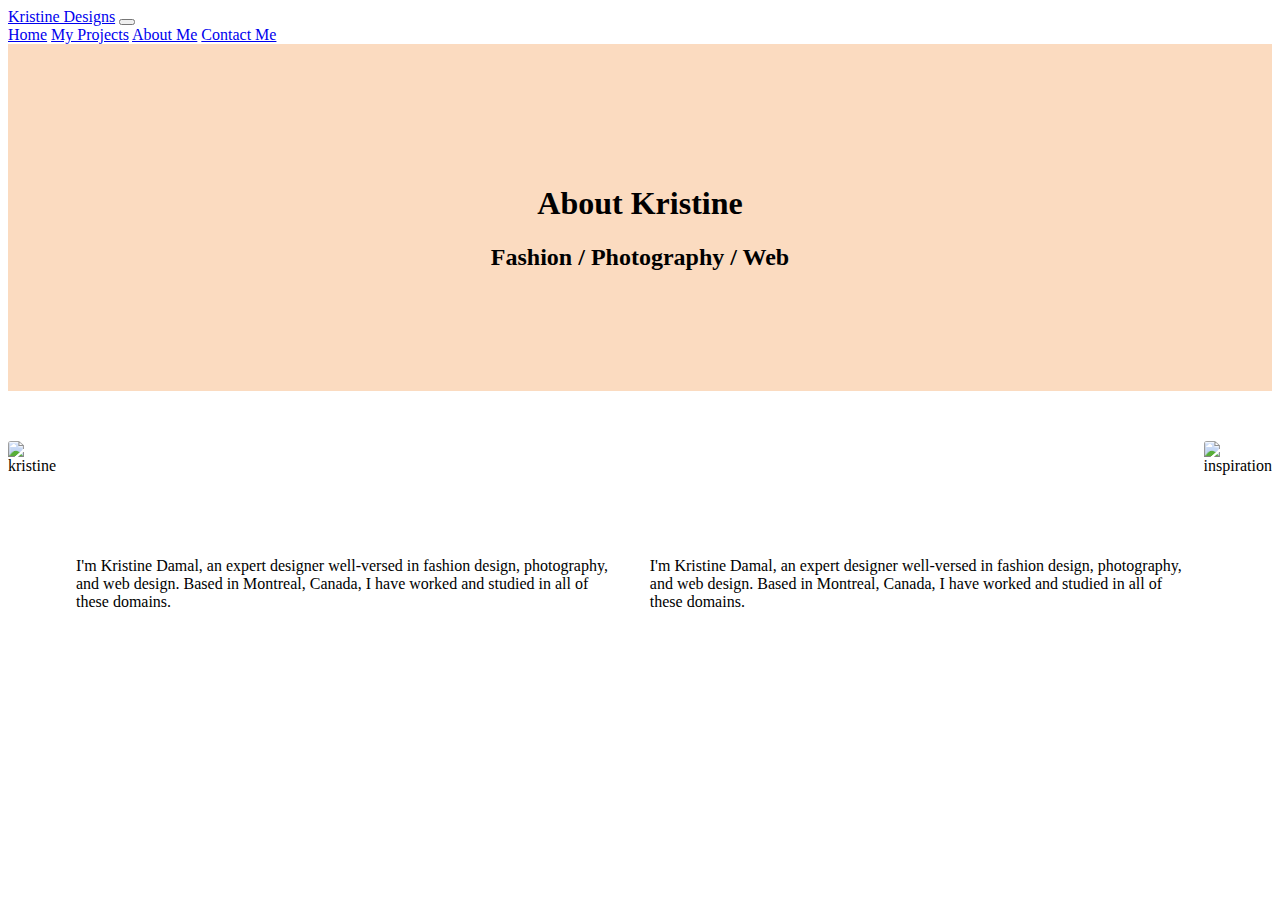
==== about.html @ 72deaea2 "Added about page" ====
<!DOCTYPE html>
<html lang="en">
  <head>
    <meta charset="UTF-8" />
    <meta http-equiv="X-UA-Compatible" content="IE=edge" />
    <meta name="viewport" content="width=device-width, initial-scale=1.0" />
    <link rel="stylesheet" href="src/style.css" />
    <link
      href="https://cdn.jsdelivr.net/npm/bootstrap@5.0.1/dist/css/bootstrap.min.css"
      rel="stylesheet"
      integrity="sha384-+0n0xVW2eSR5OomGNYDnhzAbDsOXxcvSN1TPprVMTNDbiYZCxYbOOl7+AMvyTG2x"
      crossorigin="anonymous"
    />
    <title>About Me - Kristine Designs</title>
  </head>
  <body>
    <nav class="navbar navbar-expand-lg navbar-light bg-light fixed-top">
      <div class="container">
        <a class="navbar-brand" href="/">Kristine Designs</a>
        <button
          class="navbar-toggler"
          type="button"
          data-bs-toggle="collapse"
          data-bs-target="#navbarNavAltMarkup"
          aria-controls="navbarNavAltMarkup"
          aria-expanded="false"
          aria-label="Toggle navigation"
        >
          <span class="navbar-toggler-icon"></span>
        </button>
        <div class="collapse navbar-collapse" id="navbarNavAltMarkup">
          <div class="navbar-nav">
            <a class="nav-link" aria-current="page" href="/">Home</a>
            <a class="nav-link" href="projects.html">My Projects</a>
            <a class="nav-link active" href="about.html">About Me</a>
            <a class="nav-link" href="about.html#contact">Contact Me</a>
          </div>
        </div>
      </div>
    </nav>
    <header>
      <h1>About Kristine</h1>
      <h2>Fashion / Photography / Web</h2>
    </header>
    <div class="container">
      <div id="about-section" class="row">
        <div id="about-photo" class="col-lg-6 mt-5">
          <img src="images/me.jpg" class="img-fluid" alt="kristine" />
        </div>
        <div id="about-text" class="col-lg-6 mt-5">
          <p>
            I'm Kristine Damal, an expert designer well-versed in fashion
            design, photography, and web design. Based in Montreal, Canada, I
            have worked and studied in all of these domains.
          </p>
        </div>
        <div id="about-text" class="col-lg-6 mt-5">
          <p>
            I'm Kristine Damal, an expert designer well-versed in fashion
            design, photography, and web design. Based in Montreal, Canada, I
            have worked and studied in all of these domains.
          </p>
        </div>
        <div id="about-photo" class="col-lg-6 mt-5">
          <img
            src="images/inspiration.jpg"
            class="img-fluid"
            alt="inspiration"
          />
        </div>
      </div>
    </div>
    <script
      src="https://cdn.jsdelivr.net/npm/bootstrap@5.0.2/dist/js/bootstrap.bundle.min.js"
      integrity="sha384-MrcW6ZMFYlzcLA8Nl+NtUVF0sA7MsXsP1UyJoMp4YLEuNSfAP+JcXn/tWtIaxVXM"
      crossorigin="anonymous"
    ></script>
  </body>
</html>
---- src/style.css ----
h1,
h2,
h3 {
  text-align: center;
}

header {
  background: #fbdbc0;
  padding-top: 120px;
  padding-bottom: 100px;
}

.navigation-links {
  display: flex;
  margin-top: 40px;
  justify-content: center;
}

.navigation-links a,
.button-links a {
  margin: 20px;
  border-radius: 3px;
  padding: 20px 15px;
  text-decoration: none;
  text-transform: capitalize;
}

.button-links {
  display: block;
  justify-content: center;
}

.project-link,
.contact-link:hover {
  background: #8b0000;
  color: #fbdbc0;
}
.project-link:hover,
.contact-link {
  color: #8b0000;
  background: #fbdbc0;
  border: 1px solid #8b0000;
}

#about-photo img,
.card img {
  max-width: 100%;
  height: auto;
  border-radius: 3px;
}

#about-section {
  display: flex;
  justify-content: space-evenly;
  padding: 50px 0;
}

#about-text p {
  padding: 100px 20px;
}

.card {
  border: none !important;
  padding-bottom: 100px;
}
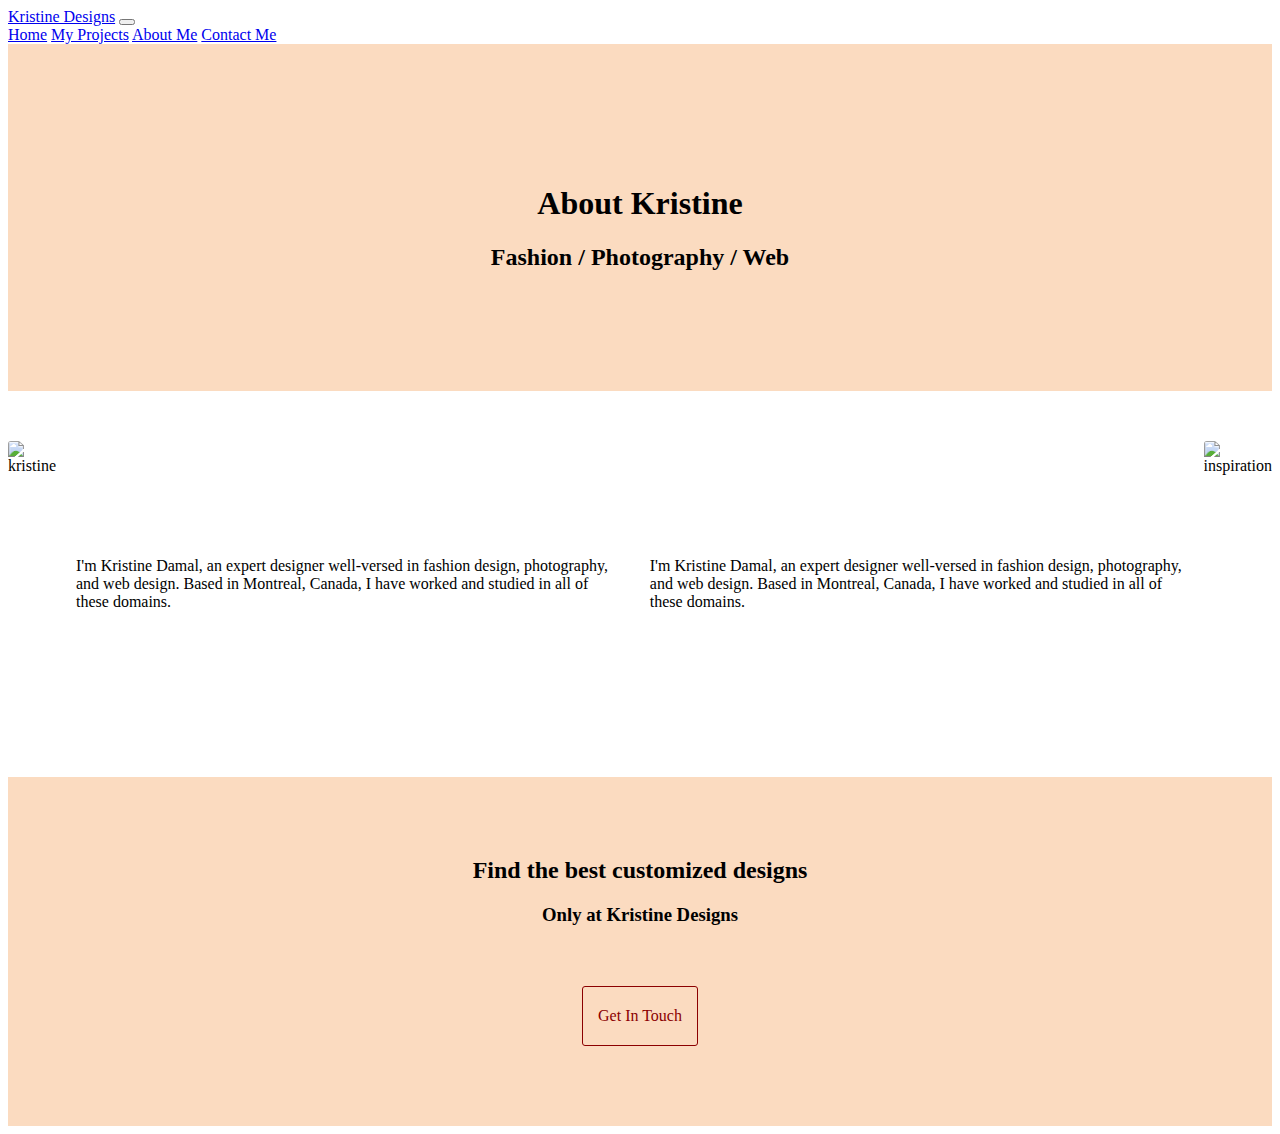
==== commit abc181e9: "Added footer" ====
--- a/about.html
+++ b/about.html
@@ -16,7 +16,7 @@
   <body>
     <nav class="navbar navbar-expand-lg navbar-light bg-light fixed-top">
       <div class="container">
-        <a class="navbar-brand" href="/">Kristine Designs</a>
+        <a class="navbar-brand" href="index.html">Kristine Designs</a>
         <button
           class="navbar-toggler"
           type="button"
@@ -30,7 +30,7 @@
         </button>
         <div class="collapse navbar-collapse" id="navbarNavAltMarkup">
           <div class="navbar-nav">
-            <a class="nav-link" aria-current="page" href="/">Home</a>
+            <a class="nav-link" aria-current="page" href="index.html">Home</a>
             <a class="nav-link" href="projects.html">My Projects</a>
             <a class="nav-link active" href="about.html">About Me</a>
             <a class="nav-link" href="about.html#contact">Contact Me</a>
@@ -70,6 +70,13 @@
         </div>
       </div>
     </div>
+    <footer>
+      <h2>Find the best customized designs</h2>
+      <h3>Only at Kristine Designs</h3>
+      <div class="navigation-links">
+        <a href="about.html#contact" class="contact-link">Get in touch</a>
+      </div>
+    </footer>
     <script
       src="https://cdn.jsdelivr.net/npm/bootstrap@5.0.2/dist/js/bootstrap.bundle.min.js"
       integrity="sha384-MrcW6ZMFYlzcLA8Nl+NtUVF0sA7MsXsP1UyJoMp4YLEuNSfAP+JcXn/tWtIaxVXM"
--- a/src/style.css
+++ b/src/style.css
@@ -4,10 +4,19 @@
   text-align: center;
 }
 
+header,
+footer {
+  background: #fbdbc0;
+}
+
 header {
-  background: #fbdbc0;
   padding-top: 120px;
   padding-bottom: 100px;
+}
+
+footer {
+  padding-top: 60px;
+  padding-bottom: 60px;
 }
 
 .navigation-links {
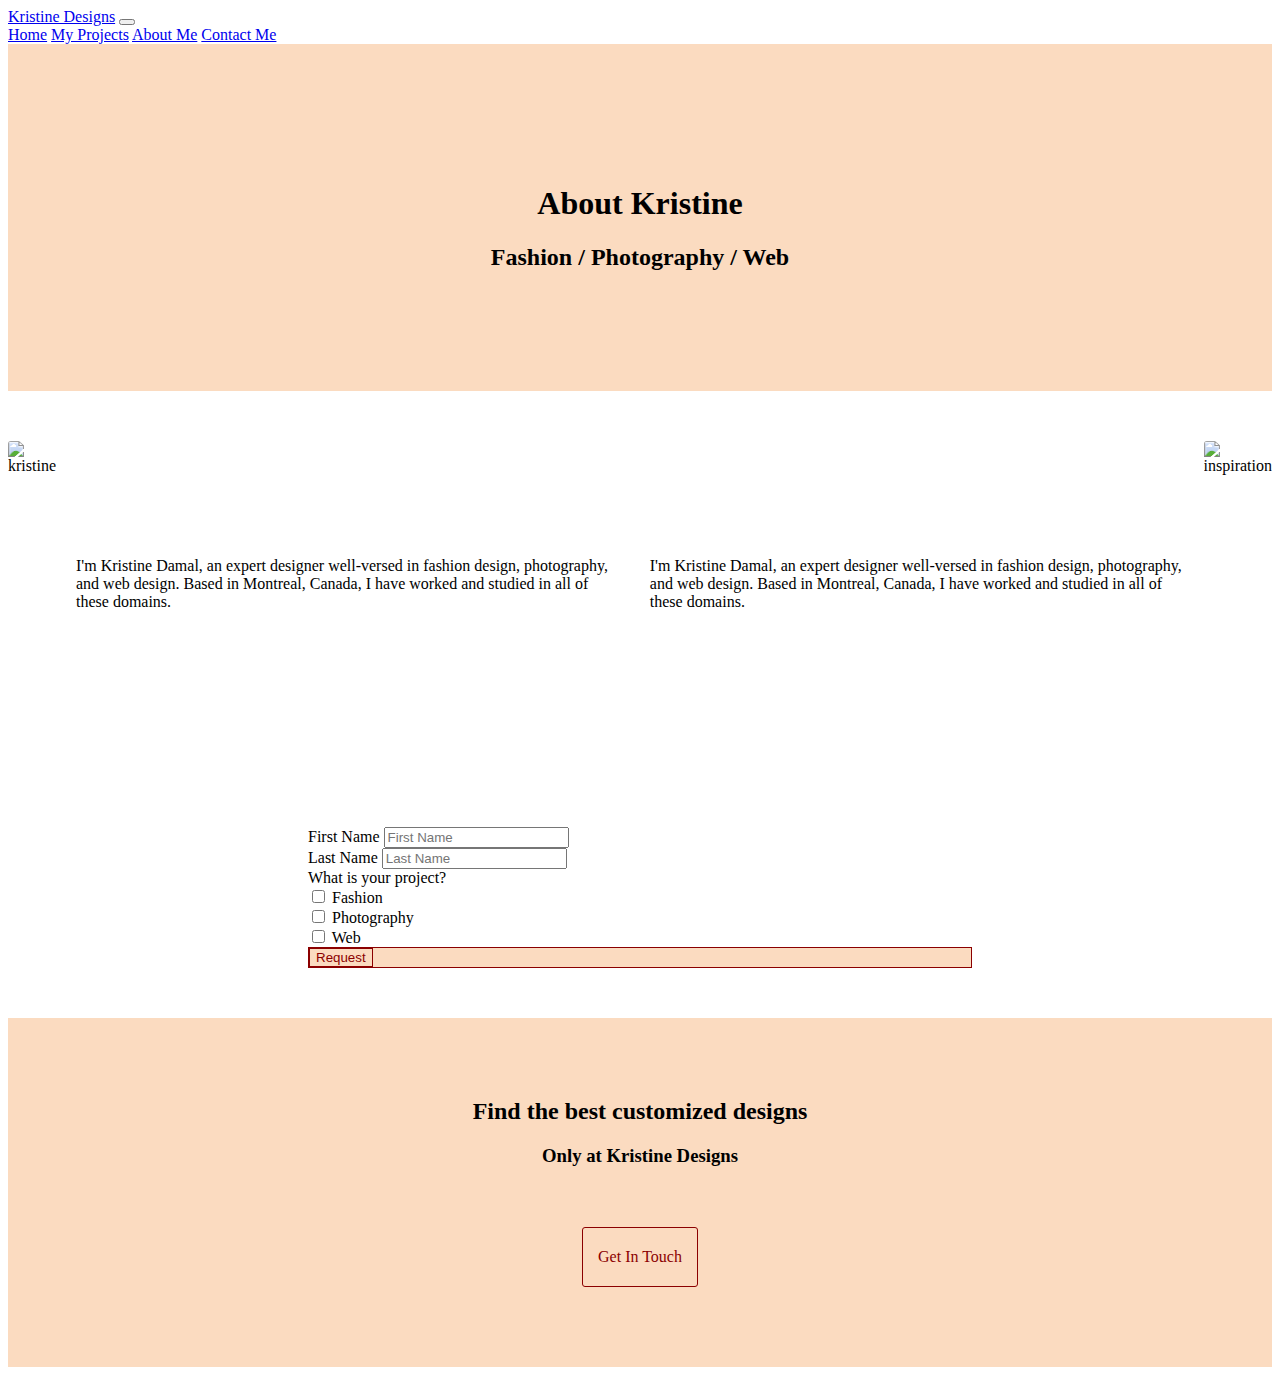
==== commit 2877e869: "Added contact form" ====
--- a/about.html
+++ b/about.html
@@ -69,6 +69,50 @@
           />
         </div>
       </div>
+      <div class="contact">
+        <form>
+          <div class="form-row">
+            <div class="form-group col-md-6 mt-2">
+              <label for="inputFirstName">First Name</label>
+              <input
+                type="name"
+                class="form-control"
+                id="inputFirstName"
+                placeholder="First Name"
+              />
+            </div>
+            <div class="form-group col-md-6 mt-2">
+              <label for="inputLastName">Last Name</label>
+              <input
+                type="name"
+                class="form-control"
+                id="inputLastName"
+                placeholder="Last Name"
+              />
+            </div>
+          </div>
+          <div class="form-group mt-2">
+            <label for="inputProject">What is your project?</label>
+            <div class="form-check">
+              <input class="form-check-input" type="checkbox" id="gridCheck" />
+              <label class="form-check-label" for="gridCheck"> Fashion </label>
+            </div>
+            <div class="form-check">
+              <input class="form-check-input" type="checkbox" id="gridCheck" />
+              <label class="form-check-label" for="gridCheck">
+                Photography
+              </label>
+            </div>
+            <div class="form-check">
+              <input class="form-check-input" type="checkbox" id="gridCheck" />
+              <label class="form-check-label" for="gridCheck"> Web </label>
+            </div>
+          </div>
+          <div class="contact-link mt-2">
+            <button type="submit" class="btn contact-link">Request</button>
+          </div>
+        </form>
+      </div>
     </div>
     <footer>
       <h2>Find the best customized designs</h2>
--- a/src/style.css
+++ b/src/style.css
@@ -2,6 +2,10 @@
 h2,
 h3 {
   text-align: center;
+}
+
+form {
+  margin: 50px 300px;
 }
 
 header,
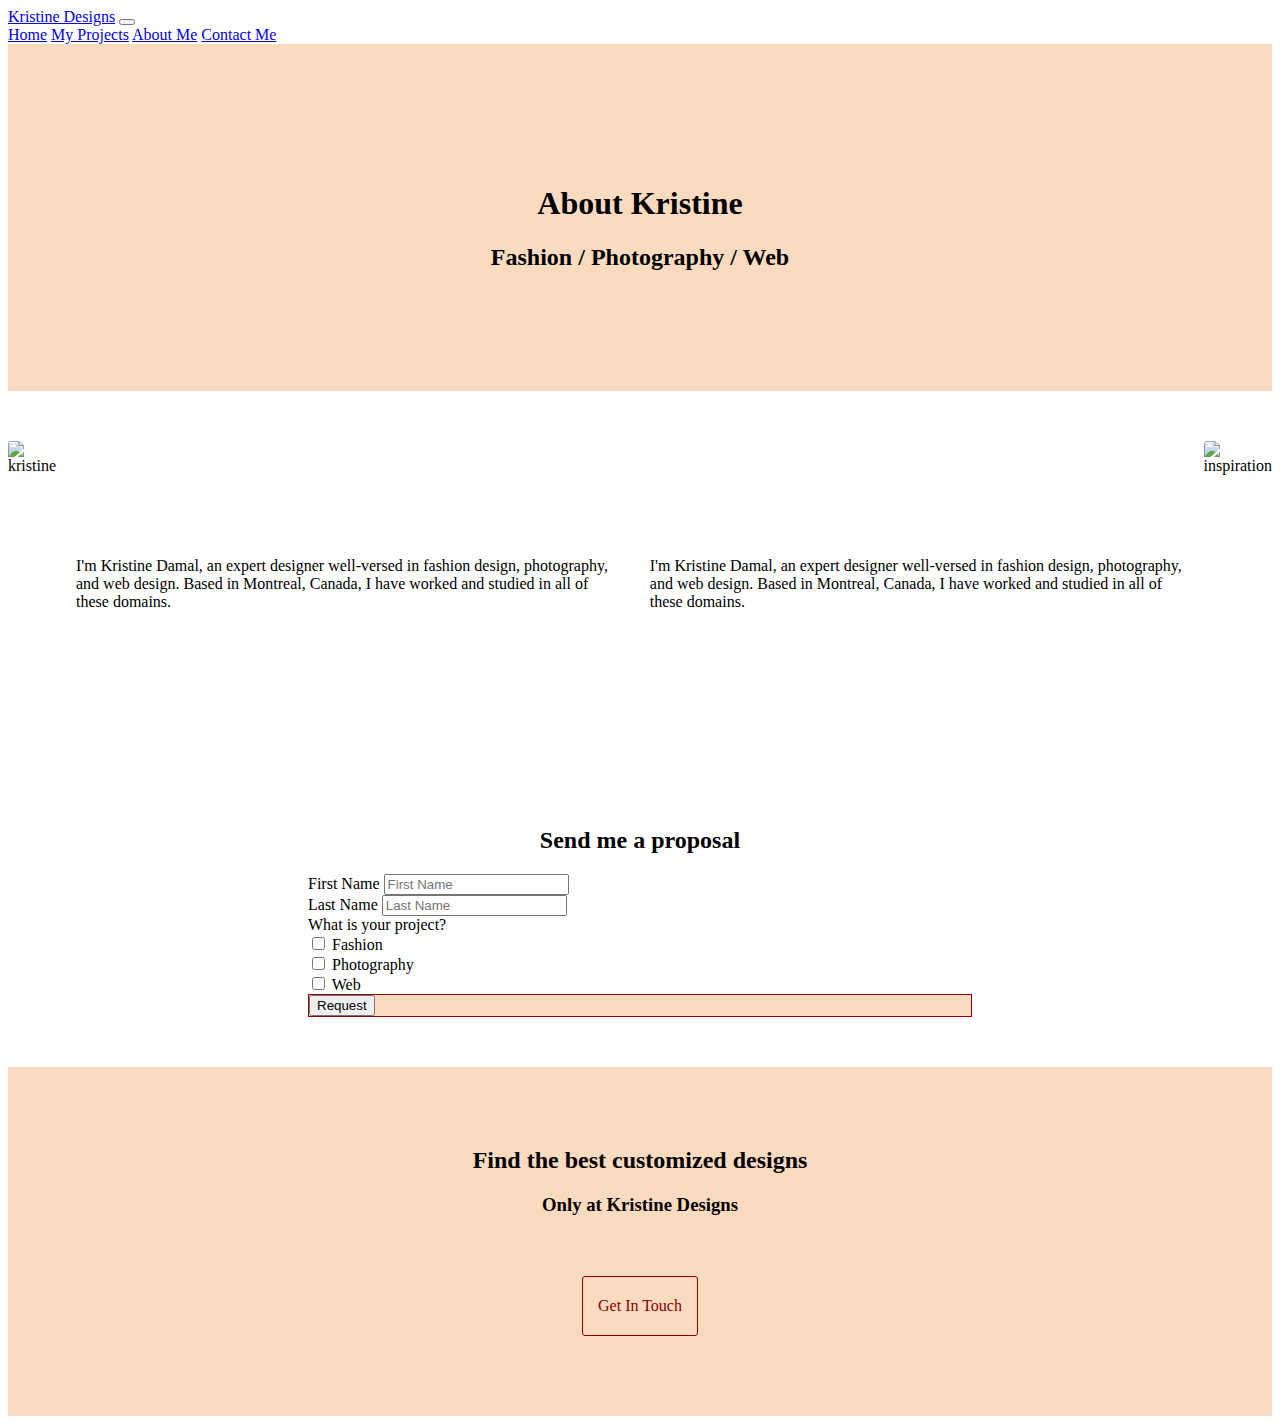
==== commit 91e5db41: "Update about.html" ====
--- a/about.html
+++ b/about.html
@@ -72,6 +72,7 @@
       <div class="contact">
         <form>
           <div class="form-row">
+            <h2>Send me a proposal</h2>
             <div class="form-group col-md-6 mt-2">
               <label for="inputFirstName">First Name</label>
               <input
@@ -109,7 +110,7 @@
             </div>
           </div>
           <div class="contact-link mt-2">
-            <button type="submit" class="btn contact-link">Request</button>
+            <button type="submit" class="btn form-button">Request</button>
           </div>
         </form>
       </div>
